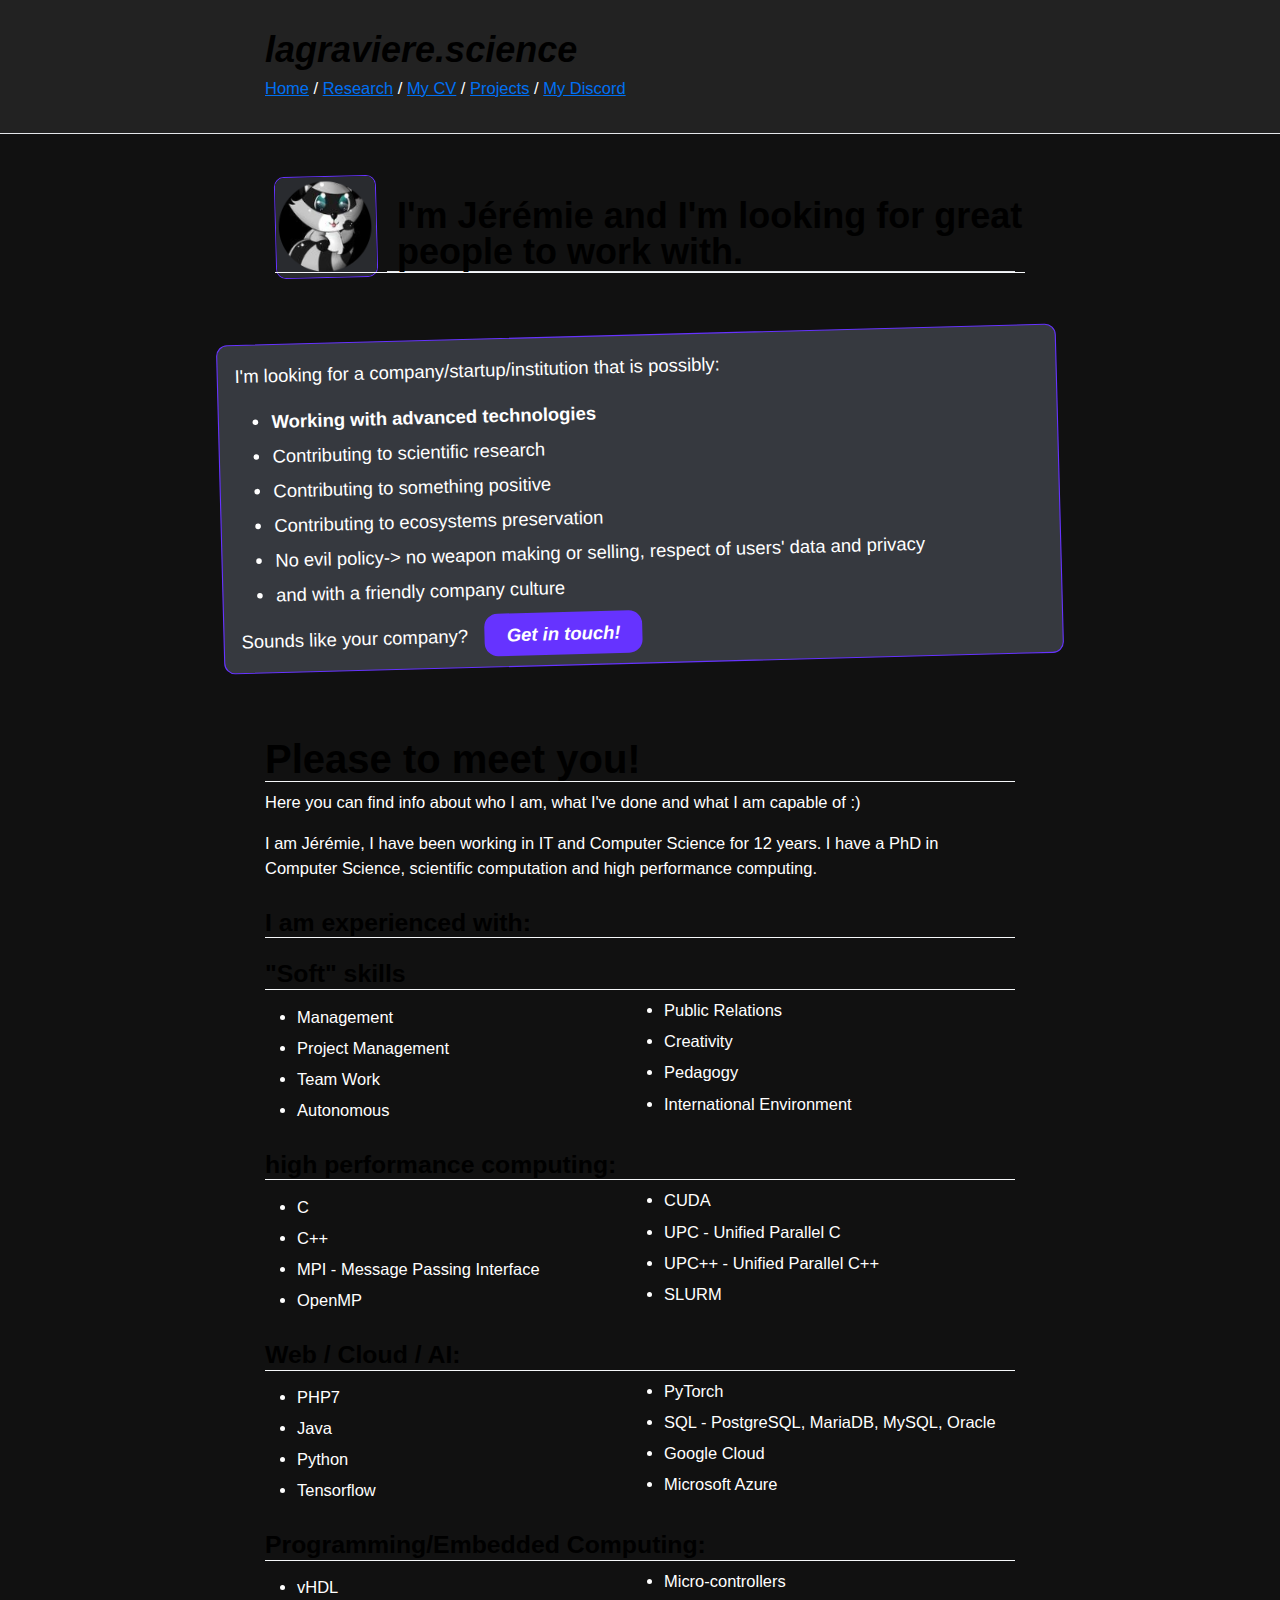
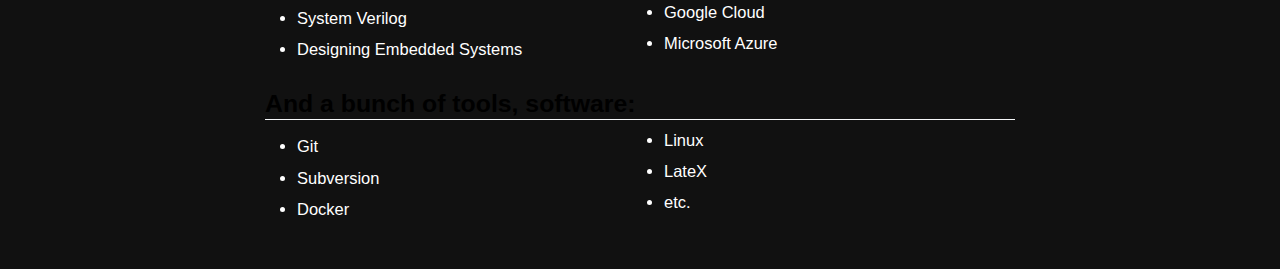
==== index.html @ 649425cd "correcting wrong css" ====
<html lang="en">

	<head >
		<meta http-equiv="content-type" content="text/html; charset=UTF-8">
		<meta name="viewport" content="width=device-width, initial-scale=1.0">
		<title>lagraviere.science</title>
		
		<link rel="stylesheet" href="css/inter.min.css">
		<link rel="stylesheet" href="css/new.min.css">
		<link rel="stylesheet" href="https://newcss.net/theme/terminal.css">
		<link rel="stylesheet" href="css/lagraviere.science.css">
	</head>
  
	<!-- 
	<link rel="stylesheet" href="https://cdn.jsdelivr.net/npm/@exampledev/new.css@1.1.2/new.min.css">
	-->
  
  <body class="resettingBodyColor" style="color:#ffffff;">

	<header style="background-color:#222222;">
	<h1><em>lagraviere.science</em></h1>
	
		<nav>
		<a href="index.html">Home</a>
			/ <a href="index.html">Research</a>
			/ <a href="cv.html">My CV</a>
			/ <a href="projects.html">Projects</a>
			/ <a href="https://discord.gg/UeHeR9K">My Discord</a>
		</nav>
	</header>
	

    <div class="myHeader">
		<img src="images/pp.png" alt="logo">
		<h1>I'm Jérémie and I'm looking for great people to work with.</h1>
    </div>
	
	<hr />
	
    <div class="announce">
      <div>
        <p>I'm looking for a company/startup/institution that is possibly:</p>
        <ul>
			<li><strong>Working with advanced technologies</strong></li>
			<li>Contributing to scientific research</li>
			<li>Contributing to something positive</li>
			<li>Contributing to ecosystems preservation</li>
			<li>No evil policy-> no weapon making or selling, respect of users' data and privacy</li>
			<li>and with a friendly company culture</li>
        </ul>
      </div>
		<div class="announcement__footer svelte-1gq4rnc">
		<span>
		Sounds like your company?</span>
		<a class="get-in-touch" href="mailto:jeremie.lagraviere@gmail.com">
			<em>Get in touch!</em>
		</a>
		</div>
    </div>
	
    <h2 class="myH2">Please to meet you!</h2>
	
    <div>
		<p>
			Here you can find info about who I am, what I've done and what I am capable of :)
		</p>
		<p>
		I am Jérémie, I have been working in IT and Computer Science for 12 years.
		I have a PhD in Computer Science, scientific computation and high performance computing.
		</p>
		
		
		<h3 style="margin-bottom:10px;">I am experienced with:</h3>
		
		<h3>"Soft" skills</h3>
		<ul class="skills-list">
			<li>Management</li>
			<li>Project Management</li>
			<li>Team Work</li>
			<li>Autonomous</li>
			<li>Public Relations</li>
			<li>Creativity</li>
			<li>Pedagogy</li>
			<li>International Environment</li>
		</ul>
		

		
		
		<h3>high performance computing:</h3>
		
		<ul class="skills-list">
			<li>C</li>
			<li>C++</li>
			<li>MPI - Message Passing Interface</li>
			<li>OpenMP</li>
			<li>CUDA</li>
			<li>UPC - Unified Parallel C</li>
			<li>UPC++ - Unified Parallel C++</li>
			<li>SLURM</li>
		</ul>
		
		<h3>Web / Cloud / AI:</h3>
		<ul class="skills-list">
			<li>PHP7</li>
			<li>Java</li>
			<li>Python</li>
			<li>Tensorflow</li>
			<li>PyTorch</li>
			<li>SQL - PostgreSQL, MariaDB, MySQL, Oracle</li>
			<li>Google Cloud</li>
			<li>Microsoft Azure</li>
		</ul>
		
		<h3>Programming/Embedded Computing:</h3>
		<ul class="skills-list">
			<li>vHDL</li>
			<li>System Verilog</li>
			<li>Designing Embedded Systems</li>
			<li>Micro-controllers</li>
			<li>Google Cloud</li>
			<li>Microsoft Azure</li>
		</ul>
		
		<h3>And a bunch of tools, software:</h3>
		<ul class="skills-list">
			<li>Git</li>
			<li>Subversion</li>
			<li>Docker</li>
			<li>Linux</li>
			<li>LateX</li>
			<li>etc.</li>
		</ul>
    </div>
    
  </body>
</html>
---- css/inter.min.css ----
/**
 * Minified by jsDelivr using clean-css v4.2.1.
 * Original file: /npm/open-fonts@1.1.1/fonts/inter.css
 *
 * Do NOT use SRI with dynamically generated files! More information: https://www.jsdelivr.com/using-sri-with-dynamic-files
 */
@font-face{font-family:Inter;src:url(src/inter/Inter-Thin.woff2) format('woff2'),url(src/inter/Inter-Thin.woff) format('woff'),url(src/inter/Inter-Thin.ttf) format('truetype');font-weight:100;font-style:normal}@font-face{font-family:Inter;src:url(src/inter/Inter-ExtraLight.woff2) format('woff2'),url(src/inter/Inter-ExtraLight.woff) format('woff'),url(src/inter/Inter-ExtraLight.ttf) format('truetype');font-weight:200;font-style:normal}@font-face{font-family:Inter;src:url(src/inter/Inter-Light.woff2) format('woff2'),url(src/inter/Inter-Light.woff) format('woff'),url(src/inter/Inter-Light.ttf) format('truetype');font-weight:300;font-style:normal}@font-face{font-family:Inter;src:url(src/inter/Inter-Regular.woff2) format('woff2'),url(src/inter/Inter-Regular.woff) format('woff'),url(src/inter/Inter-Regular.ttf) format('truetype');font-weight:400;font-style:normal}@font-face{font-family:Inter;src:url(src/inter/Inter-Medium.woff2) format('woff2'),url(src/inter/Inter-Medium.woff) format('woff'),url(src/inter/Inter-Medium.ttf) format('truetype');font-weight:500;font-style:normal}@font-face{font-family:Inter;src:url(src/inter/Inter-SemiBold.woff2) format('woff2'),url(src/inter/Inter-SemiBold.woff) format('woff'),url(src/inter/Inter-SemiBold.ttf) format('truetype');font-weight:600;font-style:normal}@font-face{font-family:Inter;src:url(src/inter/Inter-Bold.woff2) format('woff2'),url(src/inter/Inter-Bold.woff) format('woff'),url(src/inter/Inter-Bold.ttf) format('truetype');font-weight:700;font-style:normal}@font-face{font-family:Inter;src:url(src/inter/Inter-ExtraBold.woff2) format('woff2'),url(src/inter/Inter-ExtraBold.woff) format('woff'),url(src/inter/Inter-ExtraBold.ttf) format('truetype');font-weight:800;font-style:normal}@font-face{font-family:Inter;src:url(src/inter/Inter-Black.woff2) format('woff2'),url(src/inter/Inter-Black.woff) format('woff'),url(src/inter/Inter-Black.ttf) format('truetype');font-weight:900;font-style:normal}@font-face{font-family:Inter;src:url(src/inter/Inter-ThinItalic.woff2) format('woff2'),url(src/inter/Inter-ThinItalic.woff) format('woff'),url(src/inter/Inter-ThinItalic.ttf) format('truetype');font-weight:100;font-style:italic}@font-face{font-family:Inter;src:url(src/inter/Inter-ExtraLightItalic.woff2) format('woff2'),url(src/inter/Inter-ExtraLightItalic.woff) format('woff'),url(src/inter/Inter-ExtraLightItalic.ttf) format('truetype');font-weight:200;font-style:italic}@font-face{font-family:Inter;src:url(src/inter/Inter-LightItalic.woff2) format('woff2'),url(src/inter/Inter-LightItalic.woff) format('woff'),url(src/inter/Inter-LightItalic.ttf) format('truetype');font-weight:300;font-style:italic}@font-face{font-family:Inter;src:url(src/inter/Inter-Italic.woff2) format('woff2'),url(src/inter/Inter-Italic.woff) format('woff'),url(src/inter/Inter-Italic.ttf) format('truetype');font-weight:400;font-style:italic}@font-face{font-family:Inter;src:url(src/inter/Inter-MediumItalic.woff2) format('woff2'),url(src/inter/Inter-MediumItalic.woff) format('woff'),url(src/inter/Inter-MediumItalic.ttf) format('truetype');font-weight:500;font-style:italic}@font-face{font-family:Inter;src:url(src/inter/Inter-SemiBoldItalic.woff2) format('woff2'),url(src/inter/Inter-SemiBoldItalic.woff) format('woff'),url(src/inter/Inter-SemiBoldItalic.ttf) format('truetype');font-weight:600;font-style:italic}@font-face{font-family:Inter;src:url(src/inter/Inter-BoldItalic.woff2) format('woff2'),url(src/inter/Inter-BoldItalic.woff) format('woff'),url(src/inter/Inter-BoldItalic.ttf) format('truetype');font-weight:700;font-style:italic}@font-face{font-family:Inter;src:url(src/inter/Inter-ExtraBoldItalic.woff2) format('woff2'),url(src/inter/Inter-ExtraBoldItalic.woff) format('woff'),url(src/inter/Inter-ExtraBoldItalic.ttf) format('truetype');font-weight:800;font-style:italic}@font-face{font-family:Inter;src:url(src/inter/Inter-BlackItalic.woff2) format('woff2'),url(src/inter/Inter-BlackItalic.woff) format('woff'),url(src/inter/Inter-BlackItalic.ttf) format('truetype');font-weight:900;font-style:italic}
/*# sourceMappingURL=/sm/f0fcaf6746d43d4a906ee06dfa5eeb4d6a7bb65b95832308a145d9d5d6e5ea20.map */
---- css/new.min.css ----
/**
 * Minified by jsDelivr using clean-css v4.2.1.
 * Original file: /npm/@exampledev/new.css@1.1.3/new.css
 *
 * Do NOT use SRI with dynamically generated files! More information: https://www.jsdelivr.com/using-sri-with-dynamic-files
 */
:root{--nc-font-sans:'Inter',-apple-system,BlinkMacSystemFont,'Segoe UI',Roboto,Oxygen,Ubuntu,Cantarell,'Open Sans','Helvetica Neue',sans-serif,"Apple Color Emoji","Segoe UI Emoji","Segoe UI Symbol";--nc-font-mono:Consolas,monaco,'Ubuntu Mono','Liberation Mono','Courier New',Courier,monospace;--nc-tx-1:#000000;--nc-tx-2:#1A1A1A;--nc-bg-1:#FFFFFF;--nc-bg-2:#F6F8FA;--nc-bg-3:#E5E7EB;--nc-lk-1:#0070F3;--nc-lk-2:#0366D6;--nc-lk-tx:#FFFFFF;--nc-ac-1:#79FFE1;--nc-ac-tx:#0C4047}@media (prefers-color-scheme:dark){:root{--nc-tx-1:#ffffff;--nc-tx-2:#eeeeee;--nc-bg-1:#000000;--nc-bg-2:#111111;--nc-bg-3:#222222;--nc-lk-1:#3291FF;--nc-lk-2:#0070F3;--nc-lk-tx:#FFFFFF;--nc-ac-1:#7928CA;--nc-ac-tx:#FFFFFF}}*{margin:0;padding:0}address,area,article,aside,audio,blockquote,datalist,details,dl,fieldset,figure,form,iframe,img,input,meter,nav,ol,optgroup,option,output,p,pre,progress,ruby,section,table,textarea,ul,video{margin-bottom:1rem}button,html,input,select{font-family:var(--nc-font-sans)}body{margin:0 auto;max-width:750px;padding:2rem;border-radius:6px;overflow-x:hidden;word-break:break-word;overflow-wrap:break-word;background:var(--nc-bg-1);color:var(--nc-tx-2);font-size:1.03rem;line-height:1.5}::selection{background:var(--nc-ac-1);color:var(--nc-ac-tx)}h1,h2,h3,h4,h5,h6{line-height:1;color:var(--nc-tx-1);padding-top:.875rem}h1,h2,h3{color:var(--nc-tx-1);padding-bottom:2px;margin-bottom:8px;border-bottom:1px solid var(--nc-bg-2)}h4,h5,h6{margin-bottom:.3rem}h1{font-size:2.25rem}h2{font-size:1.85rem}h3{font-size:1.55rem}h4{font-size:1.25rem}h5{font-size:1rem}h6{font-size:.875rem}a{color:var(--nc-lk-1)}a:hover{color:var(--nc-lk-2)}abbr:hover{cursor:help}blockquote{padding:1.5rem;background:var(--nc-bg-2);border-left:5px solid var(--nc-bg-3)}abbr{cursor:help}blockquote :last-child{padding-bottom:0;margin-bottom:0}header{background:var(--nc-bg-2);border-bottom:1px solid var(--nc-bg-3);padding:2rem 1.5rem;margin:-2rem calc(0px - (50vw - 50%)) 2rem;padding-left:calc(50vw - 50%);padding-right:calc(50vw - 50%)}header h1,header h2,header h3{padding-bottom:0;border-bottom:0}header>:first-child{margin-top:0;padding-top:0}header>:last-child{margin-bottom:0}a button,button,input[type=button],input[type=reset],input[type=submit]{font-size:1rem;display:inline-block;padding:6px 12px;text-align:center;text-decoration:none;white-space:nowrap;background:var(--nc-lk-1);color:var(--nc-lk-tx);border:0;border-radius:4px;box-sizing:border-box;cursor:pointer;color:var(--nc-lk-tx)}a button[disabled],button[disabled],input[type=button][disabled],input[type=reset][disabled],input[type=submit][disabled]{cursor:default;opacity:.5;cursor:not-allowed}.button:focus,.button:hover,button:focus,button:hover,input[type=button]:focus,input[type=button]:hover,input[type=reset]:focus,input[type=reset]:hover,input[type=submit]:focus,input[type=submit]:hover{background:var(--nc-lk-2)}code,kbd,pre,samp{font-family:var(--nc-font-mono)}code,kbd,pre,samp{background:var(--nc-bg-2);border:1px solid var(--nc-bg-3);border-radius:4px;padding:3px 6px;font-size:.9rem}kbd{border-bottom:3px solid var(--nc-bg-3)}pre{padding:1rem 1.4rem;max-width:100%;overflow:auto}pre code{background:inherit;font-size:inherit;color:inherit;border:0;padding:0;margin:0}code pre{display:inline;background:inherit;font-size:inherit;color:inherit;border:0;padding:0;margin:0}details{padding:.6rem 1rem;background:var(--nc-bg-2);border:1px solid var(--nc-bg-3);border-radius:4px}summary{cursor:pointer;font-weight:700}details[open]{padding-bottom:.75rem}details[open] summary{margin-bottom:6px}details[open]>:last-child{margin-bottom:0}dt{font-weight:700}dd::before{content:'→ '}hr{border:0;border-bottom:1px solid var(--nc-bg-3);margin:1rem auto}fieldset{margin-top:1rem;padding:2rem;border:1px solid var(--nc-bg-3);border-radius:4px}legend{padding:auto .5rem}table{border-collapse:collapse;width:100%}td,th{border:1px solid var(--nc-bg-3);text-align:left;padding:.5rem}th{background:var(--nc-bg-2)}tr:nth-child(even){background:var(--nc-bg-2)}table caption{font-weight:700;margin-bottom:.5rem}textarea{max-width:100%}ol,ul{padding-left:2rem}li{margin-top:.4rem}ol ol,ol ul,ul ol,ul ul{margin-bottom:0}mark{padding:3px 6px;background:var(--nc-ac-1);color:var(--nc-ac-tx)}input,select,textarea{padding:6px 12px;margin-bottom:.5rem;background:var(--nc-bg-2);color:var(--nc-tx-2);border:1px solid var(--nc-bg-3);border-radius:4px;box-shadow:none;box-sizing:border-box}img{max-width:100%}
/*# sourceMappingURL=/sm/4a51164882967d28a74fabce02685c18fa45a529b77514edc75d708f04dd08b9.map */
---- css/lagraviere.science.css ----
.announce
{
	position: relative;
	background: #36393f;
	border-color: #6633ff;
	border-style: solid;
	border-width: 1px;
	border-radius: 10px;
	margin: 80px 0 80px;
	padding: 15px;
	#box-shadow: 0 10px 15px hsl(39deg 100% 50% / 8%);
	transform: rotate(-1.5deg) scale(1.12);
	overflow: hidden;
	
	
}

.get-in-touch 
{
	background: #6633ff;
	color: white;
	padding: 10px 20px;
	border-radius: 12px;
	text-decoration: none;
	font-weight: bold;
	margin-left: 10px;
	transition:background 0.3s ease-in-out, transform 0.3s ease-in-out;
}

.myHeader img
{
	transform: rotate(-1.5deg);
	border-color: #6633ff;
	border-style: solid;
	border-width: 1px;
	border-radius: 10px;
	margin: 10 10 10 10;
	float: left;
	width: 100px;
	height: 100px;
}

.myHeader h1
{
	position: relative; top: 18px; left: 10px;
}
 
.skills-list
{
	column-count:2;
}	

.myH2
{
	font-size:40px;
}

.resettingBodyColor
{
	background-color:#111111;
}
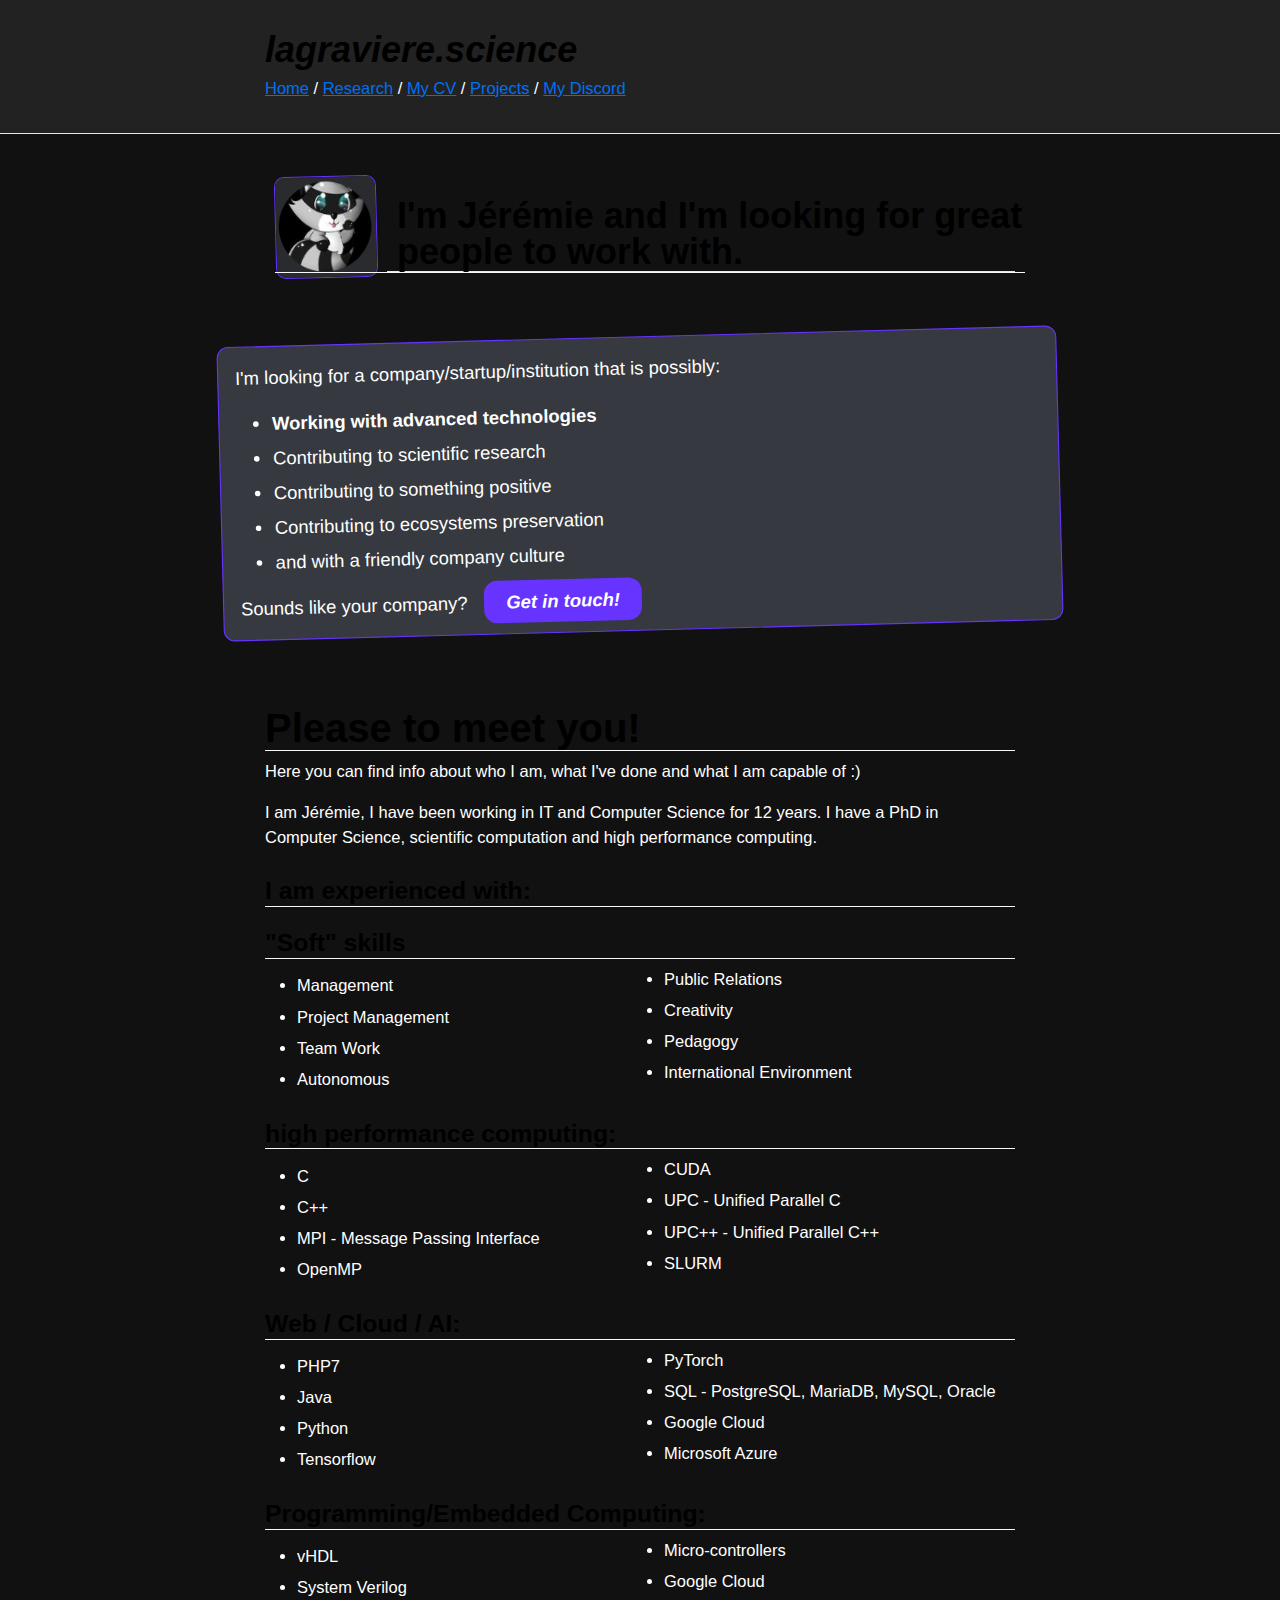
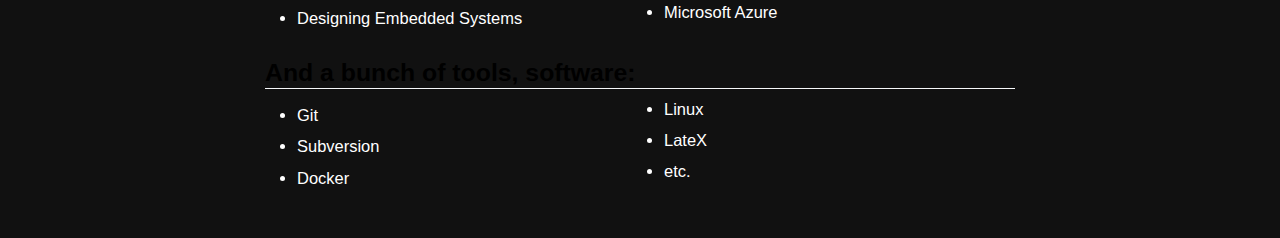
==== commit 91f9075a: "correcting wrong css" ====
--- a/index.html
+++ b/index.html
@@ -45,7 +45,7 @@
 			<li>Contributing to scientific research</li>
 			<li>Contributing to something positive</li>
 			<li>Contributing to ecosystems preservation</li>
-			<li>No evil policy-> no weapon making or selling, respect of users' data and privacy</li>
+			
 			<li>and with a friendly company culture</li>
         </ul>
       </div>
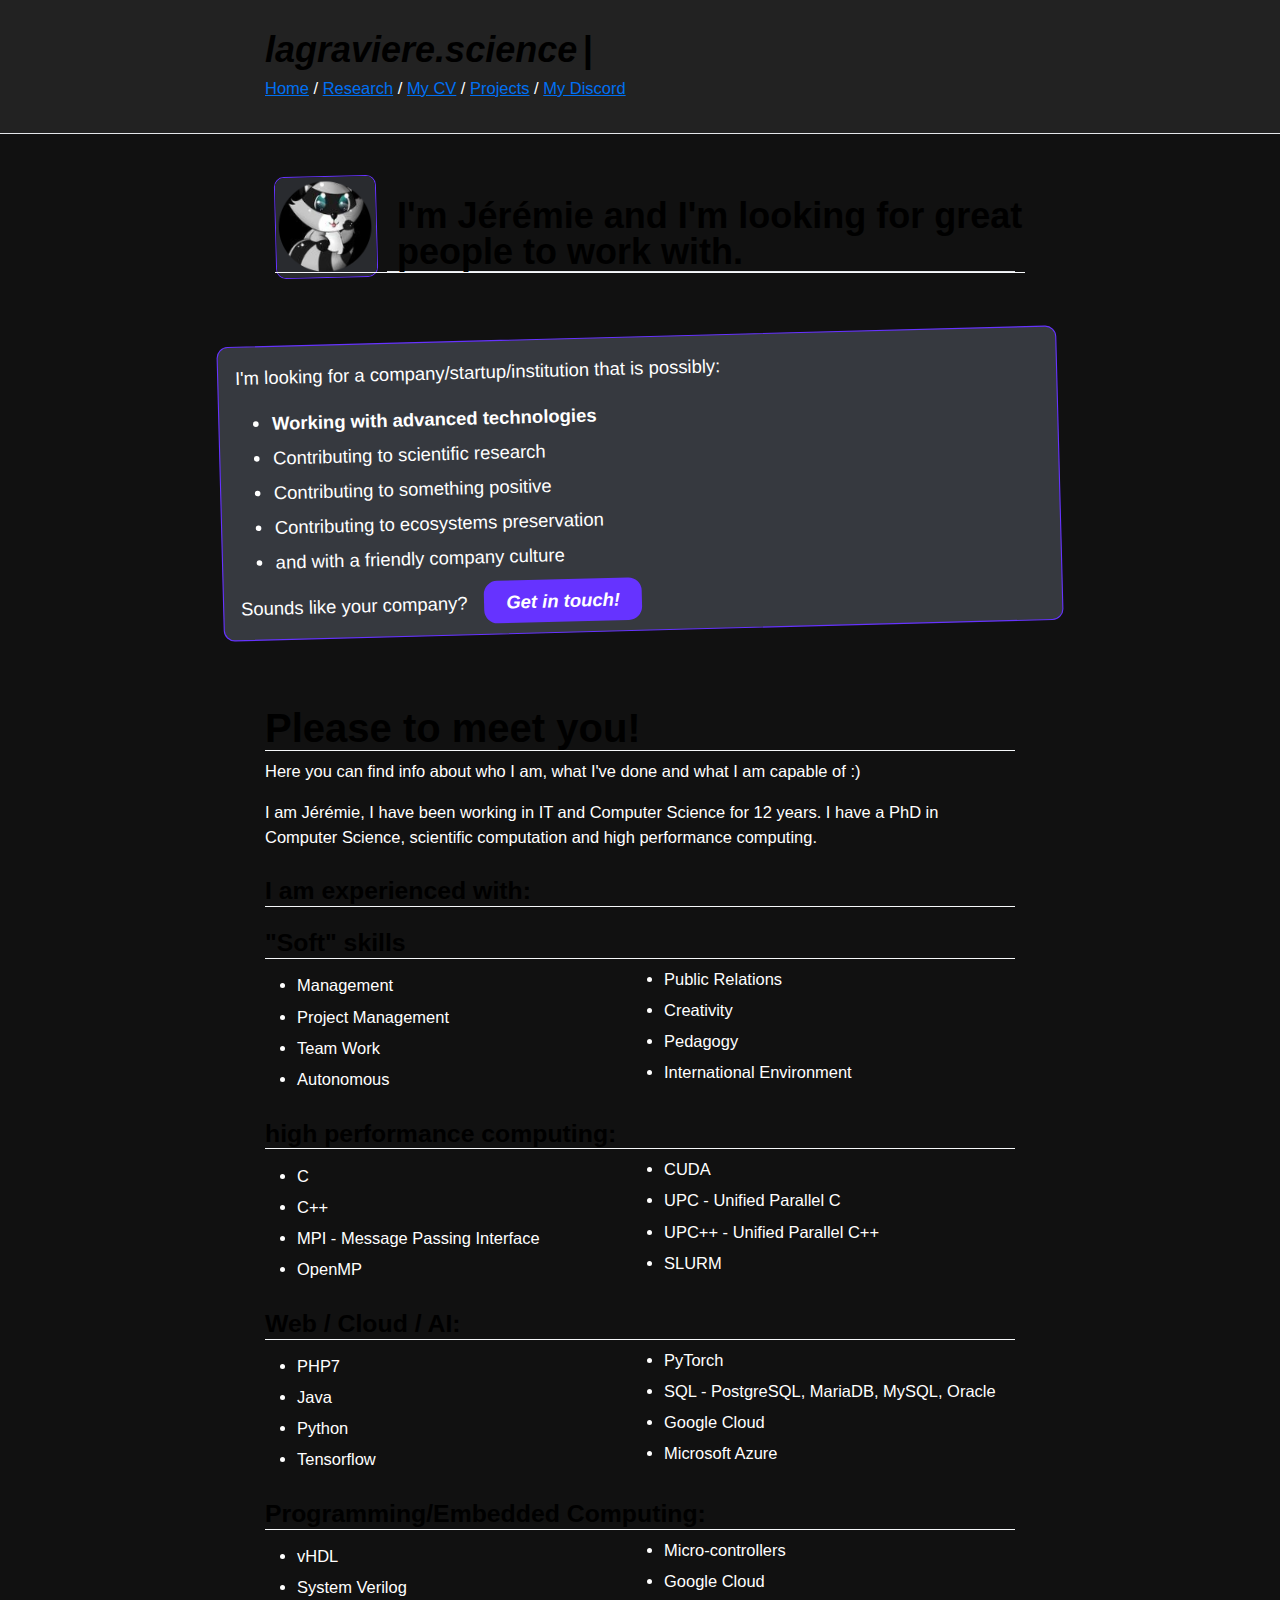
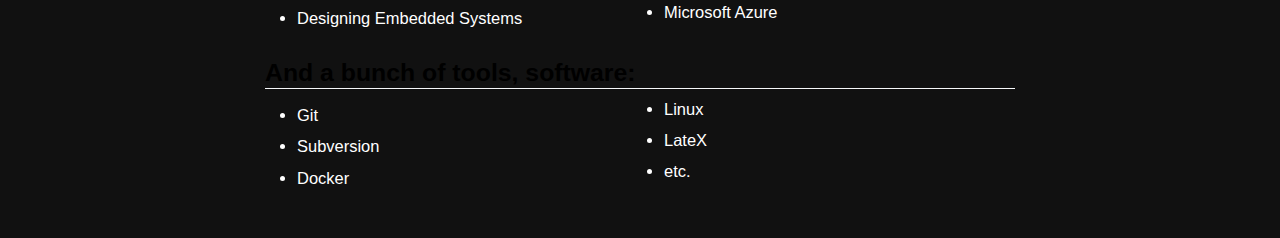
==== commit 673e864c: "adding blinking cursor" ====
--- a/index.html
+++ b/index.html
@@ -1,13 +1,15 @@
 <html lang="en">
 
-	<head >
+	<head>
 		<meta http-equiv="content-type" content="text/html; charset=UTF-8">
 		<meta name="viewport" content="width=device-width, initial-scale=1.0">
-		<title>lagraviere.science</title>
+		<title>lagraviere.science
+		
+		</title>
 		
 		<link rel="stylesheet" href="css/inter.min.css">
 		<link rel="stylesheet" href="css/new.min.css">
-		<link rel="stylesheet" href="https://newcss.net/theme/terminal.css">
+		<link rel="stylesheet" href="https://newcss.net/theme/night.css">
 		<link rel="stylesheet" href="css/lagraviere.science.css">
 	</head>
   
@@ -17,8 +19,9 @@
   
   <body class="resettingBodyColor" style="color:#ffffff;">
 
+	
 	<header style="background-color:#222222;">
-	<h1><em>lagraviere.science</em></h1>
+	<h1><em>lagraviere.science<span class="blinking">|</span></em></h1>
 	
 		<nav>
 		<a href="index.html">Home</a>
--- a/css/lagraviere.science.css
+++ b/css/lagraviere.science.css
@@ -59,4 +59,86 @@
 .resettingBodyColor
 {
 	background-color:#111111;
-}+}
+/*######################################################*/
+/*BLINKING Stuff : BEGIN*/
+/*######################################################*/
+.blinking {
+	
+	
+	/*background-color: #ff007f;*/
+	margin: 5px;
+	
+	margin-bottom:20%;
+	
+	-webkit-animation: 1s blink step-end infinite;
+	
+	-moz-animation: 1s blink step-end infinite;
+	
+	-ms-animation: 1s blink step-end infinite;
+	
+	-o-animation: 1s blink step-end infinite;
+	
+	animation: 1s blink step-end infinite;
+}
+
+/*.blinking {
+  width: 0.65em;
+  margin:5px;
+  font-weight: 1000;
+  font-size: 30px;
+  color: #2E3D48;
+  -webkit-animation: 1s blink step-end infinite;
+  -moz-animation: 1s blink step-end infinite;
+  -ms-animation: 1s blink step-end infinite;
+  -o-animation: 1s blink step-end infinite;
+  animation: 1s blink step-end infinite;
+}*/
+
+@keyframes "blink" {
+  from, to {
+    color: transparent;
+  }
+  50% {
+    color: white;
+  }
+}
+
+@-moz-keyframes blink {
+  from, to {
+    color: transparent;
+  }
+  50% {
+    color: white;
+  }
+}
+
+@-webkit-keyframes "blink" {
+  from, to {
+    color: transparent;
+  }
+  50% {
+    color: white;
+  }
+}
+
+@-ms-keyframes "blink" {
+  from, to {
+    color: transparent;
+  }
+  50% {
+    color: white;
+  }
+}
+
+@-o-keyframes "blink" {
+  from, to {
+    color: transparent;
+  }
+  50% {
+    color: white;
+  }
+}
+/*######################################################*/
+/*BLINKING Stuff : END*/
+/*######################################################*/
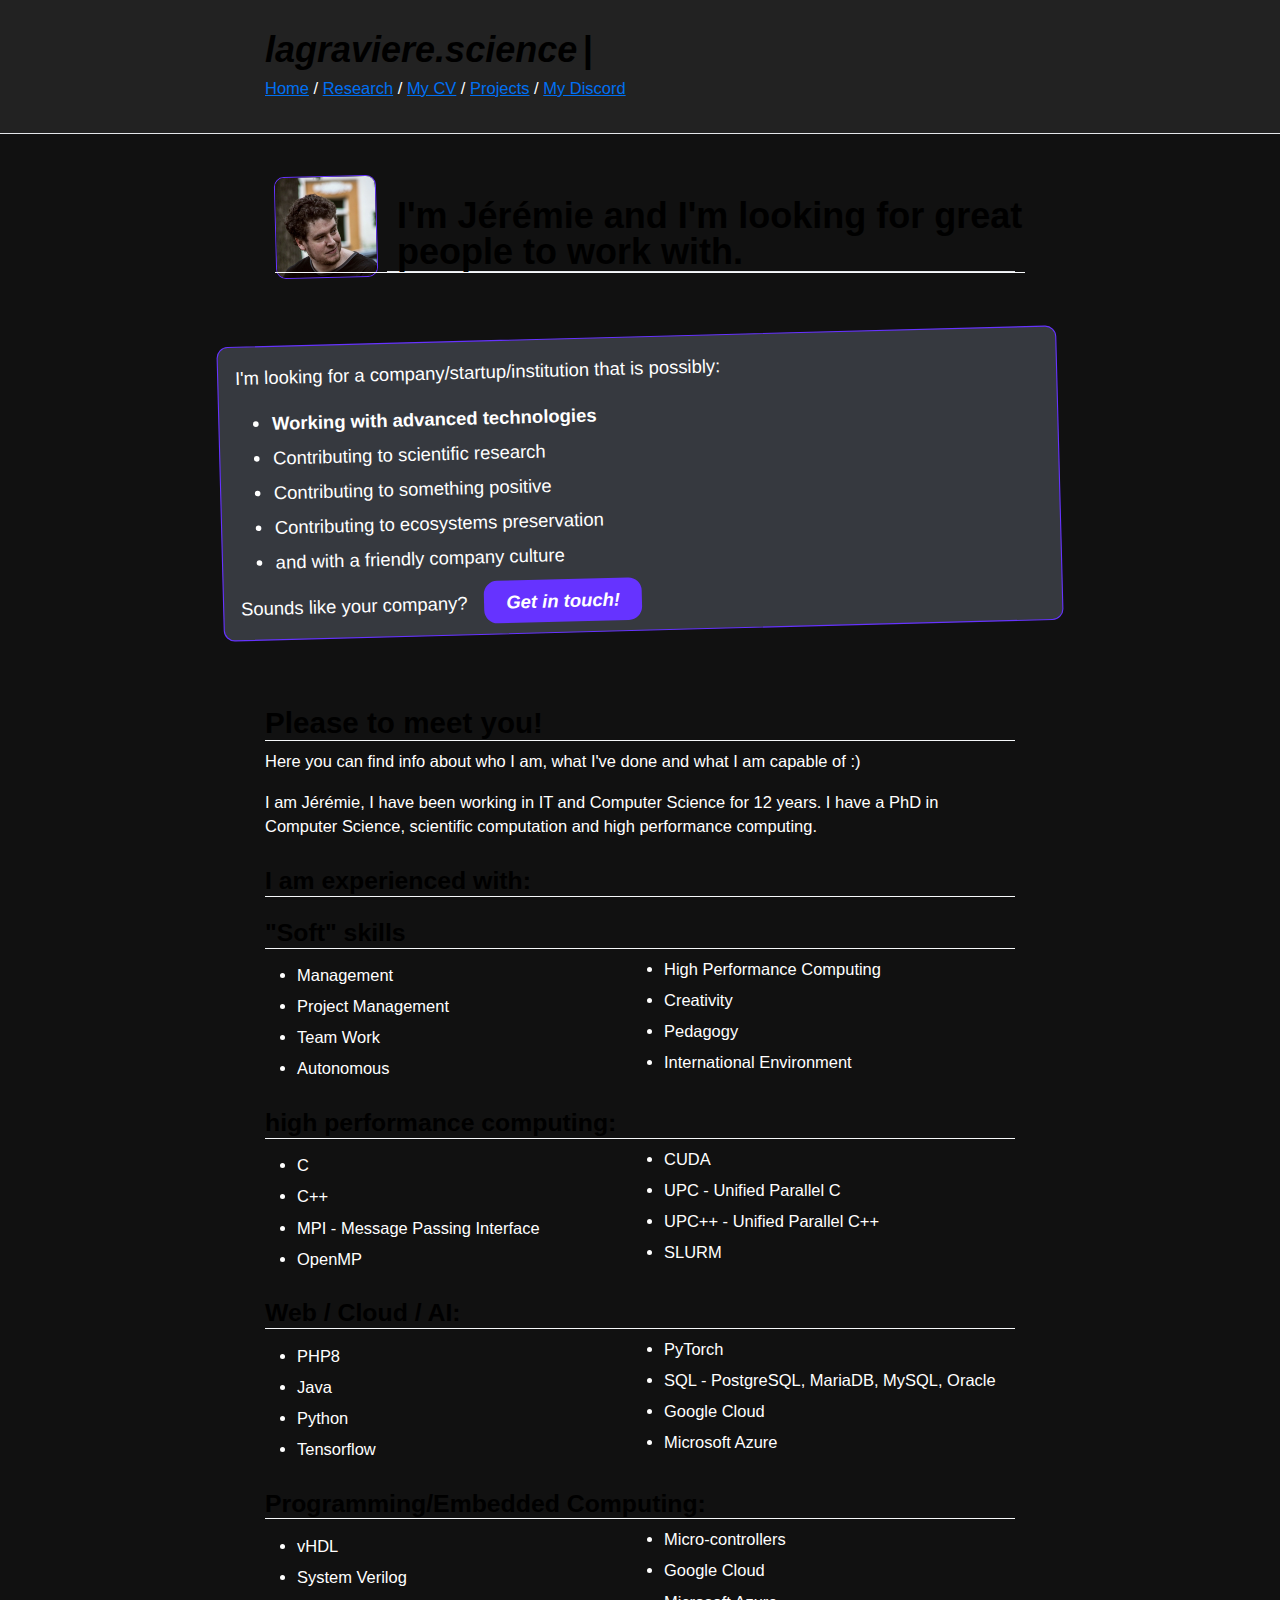
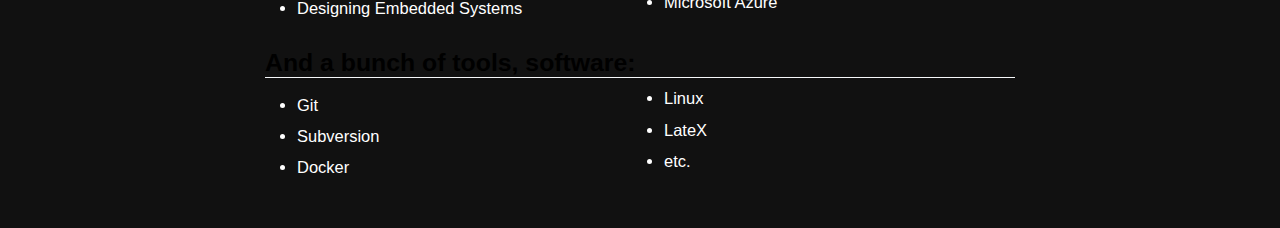
==== commit f241f946: "replacing darta" ====
--- a/index.html
+++ b/index.html
@@ -1,140 +1,100 @@
 <html lang="en">
-
-	<head>
-		<meta http-equiv="content-type" content="text/html; charset=UTF-8">
-		<meta name="viewport" content="width=device-width, initial-scale=1.0">
-		<title>lagraviere.science
-		
-		</title>
-		
-		<link rel="stylesheet" href="css/inter.min.css">
-		<link rel="stylesheet" href="css/new.min.css">
-		<link rel="stylesheet" href="https://newcss.net/theme/night.css">
-		<link rel="stylesheet" href="css/lagraviere.science.css">
-	</head>
-  
-	<!-- 
-	<link rel="stylesheet" href="https://cdn.jsdelivr.net/npm/@exampledev/new.css@1.1.2/new.min.css">
-	-->
-  
+  <head>
+    <meta http-equiv="content-type" content="text/html; charset=UTF-8">
+    <meta name="viewport" content="width=device-width, initial-scale=1.0">
+    <title>lagraviere.science </title>
+    <link rel="stylesheet" href="css/inter.min.css">
+    <link rel="stylesheet" href="css/new.min.css">
+    <link rel="stylesheet" href="https://newcss.net/theme/night.css">
+    <link rel="stylesheet" href="css/lagraviere.science.css">
+  </head>
+  <!-- 
+	<link rel="stylesheet" href="https://cdn.jsdelivr.net/npm/@exampledev/new.css@1.1.2/new.min.css">	-->
   <body class="resettingBodyColor" style="color:#ffffff;">
-
-	
-	<header style="background-color:#222222;">
-	<h1><em>lagraviere.science<span class="blinking">|</span></em></h1>
-	
-		<nav>
-		<a href="index.html">Home</a>
-			/ <a href="index.html">Research</a>
-			/ <a href="cv.html">My CV</a>
-			/ <a href="projects.html">Projects</a>
-			/ <a href="https://discord.gg/UeHeR9K">My Discord</a>
-		</nav>
-	</header>
-	
-
-    <div class="myHeader">
-		<img src="images/pp.png" alt="logo">
-		<h1>I'm Jérémie and I'm looking for great people to work with.</h1>
+    <header style="background-color:#222222;">
+      <h1><em>lagraviere.science<span class="blinking">|</span></em></h1>
+      <nav> <a href="index.html">Home</a> / <a href="research.html">Research</a>
+        / <a href="cv.html">My CV</a> / <a href="projects.html">Projects</a> /
+        <a href="https://discord.gg/UeHeR9K">My Discord</a> </nav>
+    </header>
+    <div class="myHeader"> <img src="images/pp.png" alt="logo">
+      <h1>I'm Jérémie and I'm looking for great people to work with.</h1>
     </div>
-	
-	<hr />
-	
+    <hr>
     <div class="announce">
       <div>
         <p>I'm looking for a company/startup/institution that is possibly:</p>
         <ul>
-			<li><strong>Working with advanced technologies</strong></li>
-			<li>Contributing to scientific research</li>
-			<li>Contributing to something positive</li>
-			<li>Contributing to ecosystems preservation</li>
-			
-			<li>and with a friendly company culture</li>
+          <li><strong>Working with advanced technologies</strong></li>
+          <li>Contributing to scientific research</li>
+          <li>Contributing to something positive</li>
+          <li>Contributing to ecosystems preservation</li>
+          <li>and with a friendly company culture</li>
         </ul>
       </div>
-		<div class="announcement__footer svelte-1gq4rnc">
-		<span>
-		Sounds like your company?</span>
-		<a class="get-in-touch" href="mailto:jeremie.lagraviere@gmail.com">
-			<em>Get in touch!</em>
-		</a>
-		</div>
+      <div class="announcement__footer svelte-1gq4rnc"> <span> Sounds like your
+          company?</span> <a class="get-in-touch" href="mailto:jeremie.lagraviere@gmail.com">
+          <em>Get in touch!</em> </a> </div>
     </div>
-	
     <h2 class="myH2">Please to meet you!</h2>
-	
     <div>
-		<p>
-			Here you can find info about who I am, what I've done and what I am capable of :)
-		</p>
-		<p>
-		I am Jérémie, I have been working in IT and Computer Science for 12 years.
-		I have a PhD in Computer Science, scientific computation and high performance computing.
-		</p>
-		
-		
-		<h3 style="margin-bottom:10px;">I am experienced with:</h3>
-		
-		<h3>"Soft" skills</h3>
-		<ul class="skills-list">
-			<li>Management</li>
-			<li>Project Management</li>
-			<li>Team Work</li>
-			<li>Autonomous</li>
-			<li>Public Relations</li>
-			<li>Creativity</li>
-			<li>Pedagogy</li>
-			<li>International Environment</li>
-		</ul>
-		
-
-		
-		
-		<h3>high performance computing:</h3>
-		
-		<ul class="skills-list">
-			<li>C</li>
-			<li>C++</li>
-			<li>MPI - Message Passing Interface</li>
-			<li>OpenMP</li>
-			<li>CUDA</li>
-			<li>UPC - Unified Parallel C</li>
-			<li>UPC++ - Unified Parallel C++</li>
-			<li>SLURM</li>
-		</ul>
-		
-		<h3>Web / Cloud / AI:</h3>
-		<ul class="skills-list">
-			<li>PHP7</li>
-			<li>Java</li>
-			<li>Python</li>
-			<li>Tensorflow</li>
-			<li>PyTorch</li>
-			<li>SQL - PostgreSQL, MariaDB, MySQL, Oracle</li>
-			<li>Google Cloud</li>
-			<li>Microsoft Azure</li>
-		</ul>
-		
-		<h3>Programming/Embedded Computing:</h3>
-		<ul class="skills-list">
-			<li>vHDL</li>
-			<li>System Verilog</li>
-			<li>Designing Embedded Systems</li>
-			<li>Micro-controllers</li>
-			<li>Google Cloud</li>
-			<li>Microsoft Azure</li>
-		</ul>
-		
-		<h3>And a bunch of tools, software:</h3>
-		<ul class="skills-list">
-			<li>Git</li>
-			<li>Subversion</li>
-			<li>Docker</li>
-			<li>Linux</li>
-			<li>LateX</li>
-			<li>etc.</li>
-		</ul>
+      <p> Here you can find info about who I am, what I've done and what I am
+        capable of :) </p>
+      <p> I am Jérémie, I have been working in IT and Computer Science for 12
+        years. I have a PhD in Computer Science, scientific computation and high
+        performance computing. </p>
+      <h3 style="margin-bottom:10px;">I am experienced with:</h3>
+      <h3>"Soft" skills</h3>
+      <ul class="skills-list">
+        <li>Management</li>
+        <li>Project Management</li>
+        <li>Team Work</li>
+        <li>Autonomous</li>
+        <li>High Performance Computing</li>
+        <li>Creativity</li>
+        <li>Pedagogy</li>
+        <li>International Environment</li>
+      </ul>
+      <h3>high performance computing:</h3>
+      <ul class="skills-list">
+        <li>C</li>
+        <li>C++</li>
+        <li>MPI - Message Passing Interface</li>
+        <li>OpenMP</li>
+        <li>CUDA</li>
+        <li>UPC - Unified Parallel C</li>
+        <li>UPC++ - Unified Parallel C++</li>
+        <li>SLURM</li>
+      </ul>
+      <h3>Web / Cloud / AI:</h3>
+      <ul class="skills-list">
+        <li>PHP8</li>
+        <li>Java</li>
+        <li>Python</li>
+        <li>Tensorflow</li>
+        <li>PyTorch</li>
+        <li>SQL - PostgreSQL, MariaDB, MySQL, Oracle</li>
+        <li>Google Cloud</li>
+        <li>Microsoft Azure</li>
+      </ul>
+      <h3>Programming/Embedded Computing:</h3>
+      <ul class="skills-list">
+        <li>vHDL</li>
+        <li>System Verilog</li>
+        <li>Designing Embedded Systems</li>
+        <li>Micro-controllers</li>
+        <li>Google Cloud</li>
+        <li>Microsoft Azure</li>
+      </ul>
+      <h3>And a bunch of tools, software:</h3>
+      <ul class="skills-list">
+        <li>Git</li>
+        <li>Subversion</li>
+        <li>Docker</li>
+        <li>Linux</li>
+        <li>LateX</li>
+        <li>etc.</li>
+      </ul>
     </div>
-    
   </body>
 </html>
--- a/css/lagraviere.science.css
+++ b/css/lagraviere.science.css
@@ -1,144 +1,162 @@
-
-.announce
-{
-	position: relative;
-	background: #36393f;
-	border-color: #6633ff;
-	border-style: solid;
-	border-width: 1px;
-	border-radius: 10px;
-	margin: 80px 0 80px;
-	padding: 15px;
-	#box-shadow: 0 10px 15px hsl(39deg 100% 50% / 8%);
-	transform: rotate(-1.5deg) scale(1.12);
-	overflow: hidden;
-	
-	
-}
-
-.get-in-touch 
-{
-	background: #6633ff;
-	color: white;
-	padding: 10px 20px;
-	border-radius: 12px;
-	text-decoration: none;
-	font-weight: bold;
-	margin-left: 10px;
-	transition:background 0.3s ease-in-out, transform 0.3s ease-in-out;
-}
-
-.myHeader img
-{
-	transform: rotate(-1.5deg);
-	border-color: #6633ff;
-	border-style: solid;
-	border-width: 1px;
-	border-radius: 10px;
-	margin: 10 10 10 10;
-	float: left;
-	width: 100px;
-	height: 100px;
-}
-
-.myHeader h1
-{
-	position: relative; top: 18px; left: 10px;
-}
- 
-.skills-list
-{
-	column-count:2;
-}	
-
-.myH2
-{
-	font-size:40px;
-}
-
-.resettingBodyColor
-{
-	background-color:#111111;
-}
-/*######################################################*/
-/*BLINKING Stuff : BEGIN*/
-/*######################################################*/
-.blinking {
-	
-	
-	/*background-color: #ff007f;*/
-	margin: 5px;
-	
-	margin-bottom:20%;
-	
-	-webkit-animation: 1s blink step-end infinite;
-	
-	-moz-animation: 1s blink step-end infinite;
-	
-	-ms-animation: 1s blink step-end infinite;
-	
-	-o-animation: 1s blink step-end infinite;
-	
-	animation: 1s blink step-end infinite;
-}
-
-/*.blinking {
-  width: 0.65em;
-  margin:5px;
-  font-weight: 1000;
-  font-size: 30px;
-  color: #2E3D48;
-  -webkit-animation: 1s blink step-end infinite;
-  -moz-animation: 1s blink step-end infinite;
-  -ms-animation: 1s blink step-end infinite;
-  -o-animation: 1s blink step-end infinite;
-  animation: 1s blink step-end infinite;
-}*/
-
-@keyframes "blink" {
-  from, to {
-    color: transparent;
-  }
-  50% {
-    color: white;
-  }
-}
-
-@-moz-keyframes blink {
-  from, to {
-    color: transparent;
-  }
-  50% {
-    color: white;
-  }
-}
-
-@-webkit-keyframes "blink" {
-  from, to {
-    color: transparent;
-  }
-  50% {
-    color: white;
-  }
-}
-
-@-ms-keyframes "blink" {
-  from, to {
-    color: transparent;
-  }
-  50% {
-    color: white;
-  }
-}
-
-@-o-keyframes "blink" {
-  from, to {
-    color: transparent;
-  }
-  50% {
-    color: white;
-  }
-}
-/*######################################################*/
-/*BLINKING Stuff : END*/
-/*######################################################*/
+.announce
+{
+	position: relative;
+	background: #36393f;
+	border-color: #6633ff;
+	border-style: solid;
+	border-width: 1px;
+	border-radius: 10px;
+	margin: 80px 0 80px;
+	padding: 15px;
+	#box-shadow: 0 10px 15px hsl(39deg 100% 50% / 8%);
+	transform: rotate(-1.5deg) scale(1.12);
+	overflow: hidden;
+	
+	
+}
+
+.get-in-touch 
+{
+	background: #6633ff;
+	color: white;
+	padding: 10px 20px;
+	border-radius: 12px;
+	text-decoration: none;
+	font-weight: bold;
+	margin-left: 10px;
+	transition:background 0.3s ease-in-out, transform 0.3s ease-in-out;
+}
+
+.myHeader img
+{
+	transform: rotate(-1.5deg);
+	border-color: #6633ff;
+	border-style: solid;
+	border-width: 1px;
+	border-radius: 10px;
+	margin: 10 10 10 10;
+	float: left;
+	width: 100px;
+	height: 100px;
+}
+
+.myHeader h1
+{
+	position: relative; top: 18px; left: 10px;
+}
+ 
+.skills-list
+{
+	column-count:2;
+}<br><br>.myH2
+{
+	font-size:40px;
+	margin-top:30px;
+}
+
+.detailedCvVersion
+{
+	margin-top:100px;
+}
+
+.myEducation
+{
+	margin-left:30px;
+}
+
+
+.resettingBodyColor
+{
+	background-color:#111111;
+}
+
+
+
+
+
+
+
+
+
+/*######################################################*/
+/*BLINKING Stuff : BEGIN*/
+/*######################################################*/
+.blinking {
+	
+	
+	/*background-color: #ff007f;*/
+	margin: 5px;
+	
+	margin-bottom:20%;
+	
+	-webkit-animation: 1s blink step-end infinite;
+	
+	-moz-animation: 1s blink step-end infinite;
+	
+	-ms-animation: 1s blink step-end infinite;
+	
+	-o-animation: 1s blink step-end infinite;
+	
+	animation: 1s blink step-end infinite;
+}
+
+/*.blinking {
+  width: 0.65em;
+  margin:5px;
+  font-weight: 1000;
+  font-size: 30px;
+  color: #2E3D48;
+  -webkit-animation: 1s blink step-end infinite;
+  -moz-animation: 1s blink step-end infinite;
+  -ms-animation: 1s blink step-end infinite;
+  -o-animation: 1s blink step-end infinite;
+  animation: 1s blink step-end infinite;
+}*/
+
+@keyframes "blink" {
+  from, to {
+    color: transparent;
+  }
+  50% {
+    color: white;
+  }
+}
+
+@-moz-keyframes blink {
+  from, to {
+    color: transparent;
+  }
+  50% {
+    color: white;
+  }
+}
+
+@-webkit-keyframes "blink" {
+  from, to {
+    color: transparent;
+  }
+  50% {
+    color: white;
+  }
+}
+
+@-ms-keyframes "blink" {
+  from, to {
+    color: transparent;
+  }
+  50% {
+    color: white;
+  }
+}
+
+@-o-keyframes "blink" {
+  from, to {
+    color: transparent;
+  }
+  50% {
+    color: white;
+  }
+}
+/*######################################################*/
+/*BLINKING Stuff : END*/
+/*######################################################*/
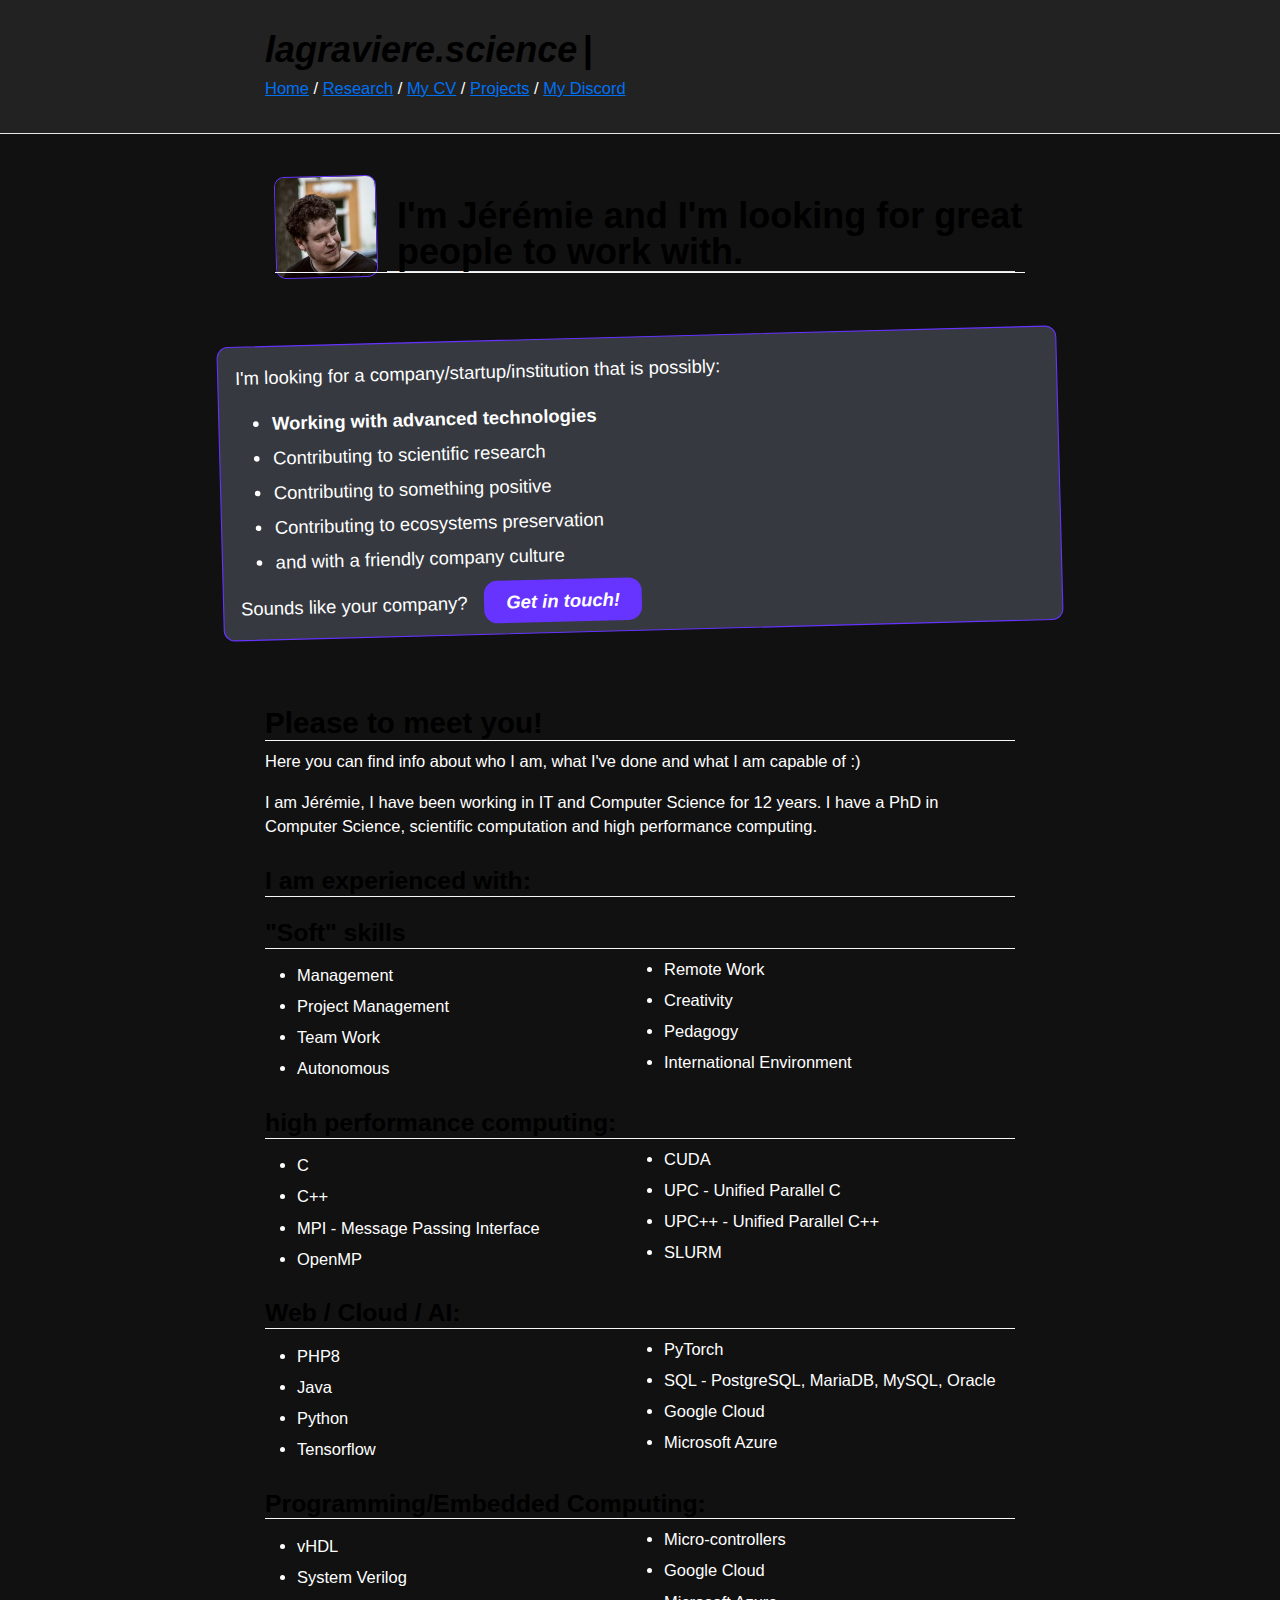
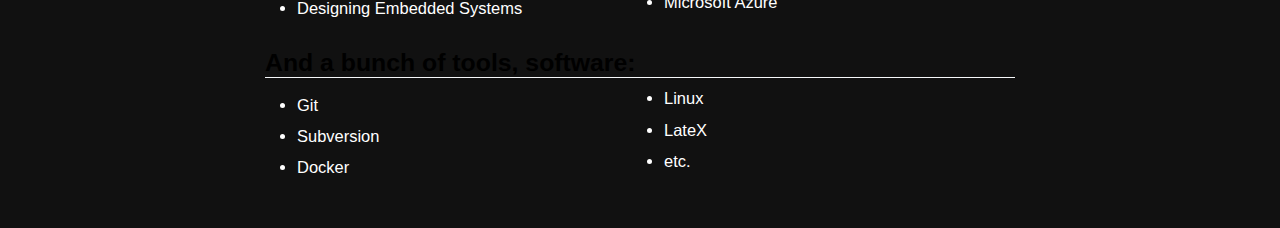
==== commit 7b31a7d2: "replacing darta" ====
--- a/index.html
+++ b/index.html
@@ -50,7 +50,7 @@
         <li>Project Management</li>
         <li>Team Work</li>
         <li>Autonomous</li>
-        <li>High Performance Computing</li>
+        <li>Remote Work</li>
         <li>Creativity</li>
         <li>Pedagogy</li>
         <li>International Environment</li>
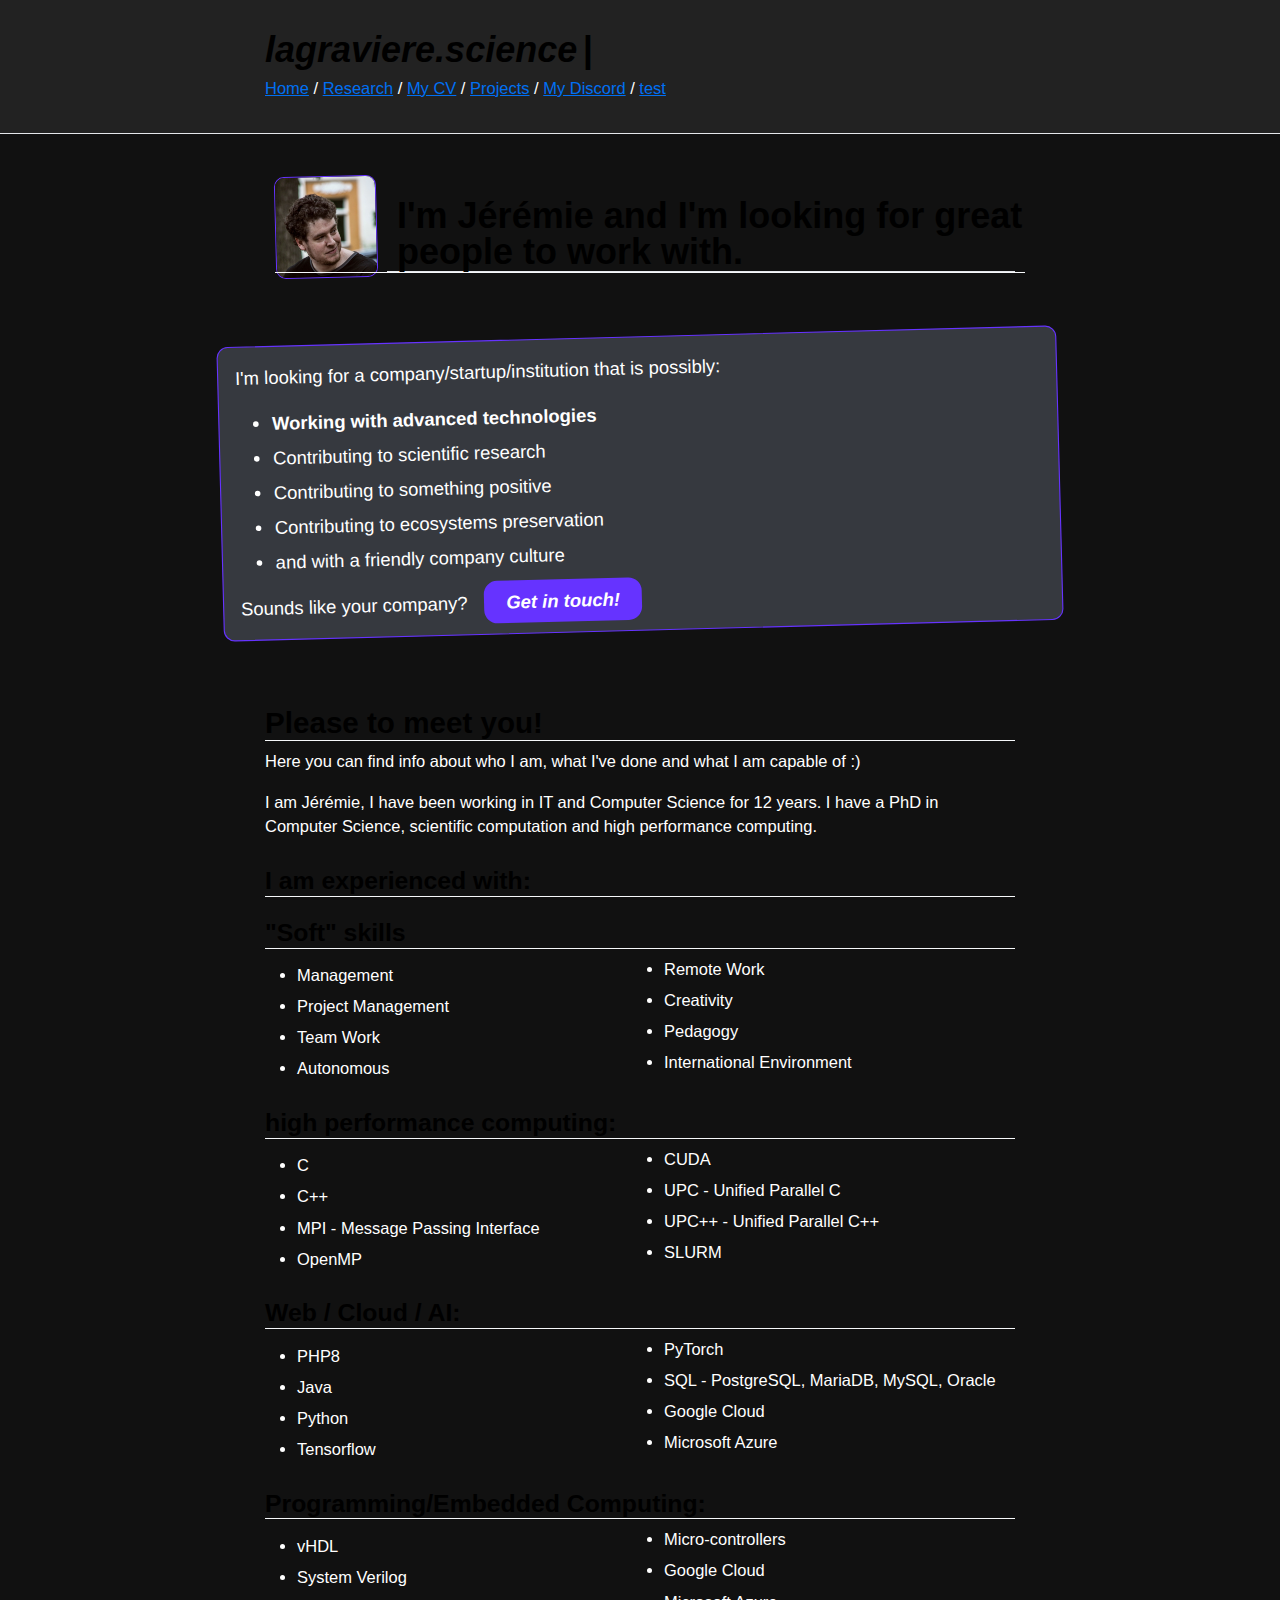
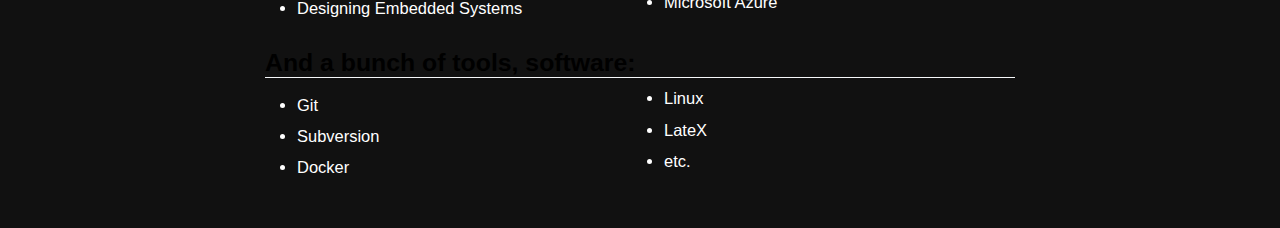
==== commit 3ae36d1d: "testing video support on mobile" ====
--- a/index.html
+++ b/index.html
@@ -15,7 +15,9 @@
       <h1><em>lagraviere.science<span class="blinking">|</span></em></h1>
       <nav> <a href="index.html">Home</a> / <a href="research.html">Research</a>
         / <a href="cv.html">My CV</a> / <a href="projects.html">Projects</a> /
-        <a href="https://discord.gg/UeHeR9K">My Discord</a> </nav>
+        <a href="https://discord.gg/UeHeR9K">My Discord</a>
+		/ <a href="testVideo.html">test</a>
+		</nav>
     </header>
     <div class="myHeader"> <img src="images/pp.png" alt="logo">
       <h1>I'm Jérémie and I'm looking for great people to work with.</h1>
